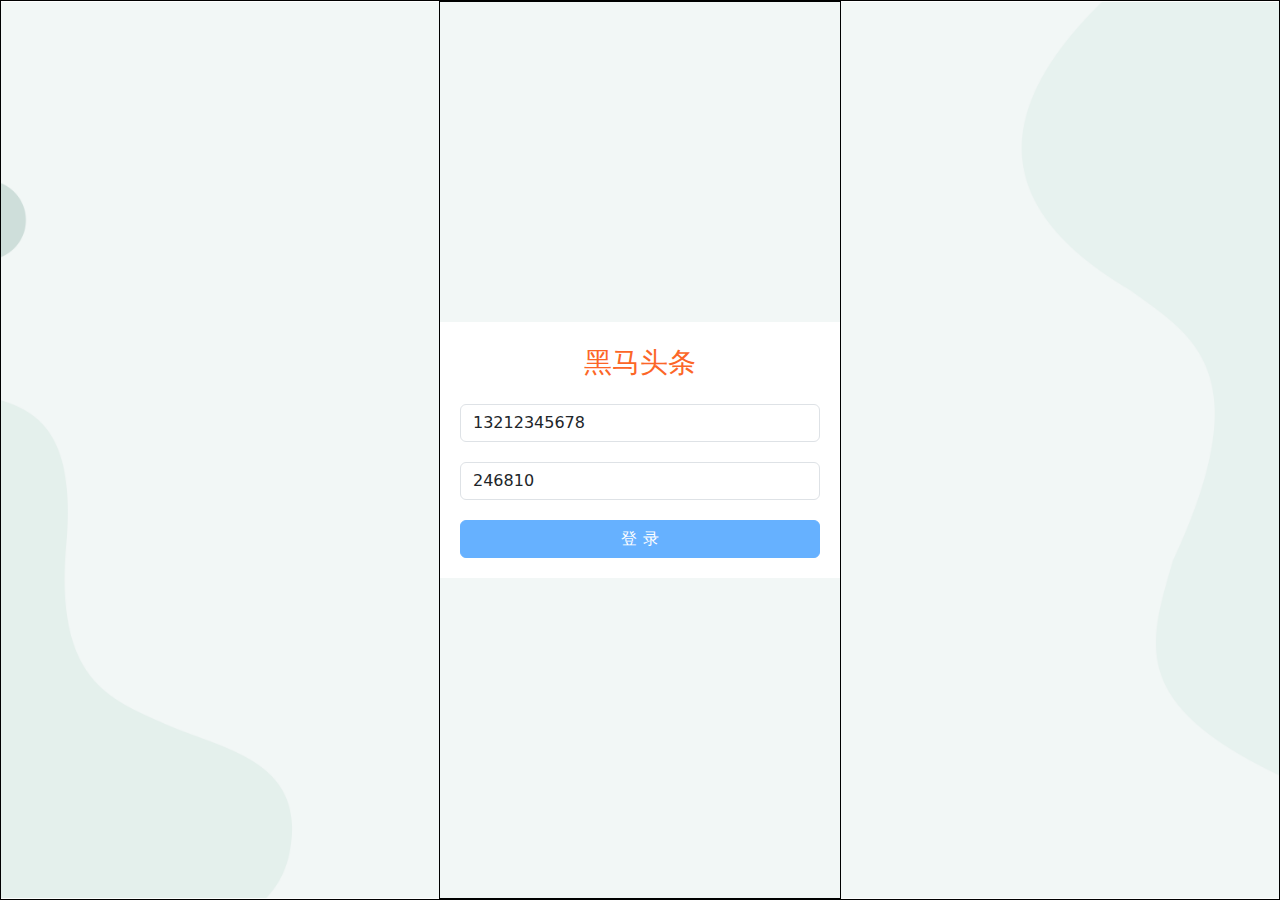
==== page/content/index.html @ a28d95e2 "完成content模块" ====
<!DOCTYPE html>
<html lang="en">

<head>
  <meta charset="UTF-8">
  <meta http-equiv="X-UA-Compatible" content="IE=edge">
  <meta name="viewport" content="width=device-width, initial-scale=1.0">
  <link rel="stylesheet" href="https://cdn.bootcdn.net/ajax/libs/twitter-bootstrap/5.2.3/css/bootstrap.min.css">
  <link rel="stylesheet"
    href="https://at.alicdn.com/t/c/font_4001111_4jrdiaeyvuy.css?spm=a313x.7781069.1998910419.52&file=font_4001111_4jrdiaeyvuy.css">
  <link rel="stylesheet" href="https://cdn.bootcdn.net/ajax/libs/bootstrap-icons/1.10.3/font/bootstrap-icons.min.css">
  <link rel="stylesheet" href="./index.css">
  <title>首页-内容管理</title>
</head>

<body>
  <div class="wrap">
    <!-- 侧边栏 -->
    <div class="aside">
      <h2>黑马头条</h2>
      <ul class="nav">
        <li>
          <a href="./index.html" class="active">
            <span class="iconfont icon-16"></span>
            <span>内容管理</span>
          </a>
        </li>
        <li>
          <a href="../publish/index.html">
            <span class="iconfont icon-fabu"></span>
            <span>发布文章</span>
          </a>
        </li>
      </ul>
    </div>
    <!-- 右侧区域 -->
    <div class="main">
      <!-- 顶部导航 -->
      <div class="top-nav">
        <div class="nav-item">
          <span class="nick-name">昵称</span>
          <span class="quit">退出</span>
        </div>
      </div>
      <!-- 内容区域 -->
      <div class="content">
        <!-- 筛选 -->
        <div class="card">
          <div class="title">
            <span>内容管理</span>
          </div>
          <div class="body">
            <form class="sel-form">
              <div>
                <label class="form-label">状态:</label>
                <div class="form-check">
                  <input class="form-check-input" type="radio" name="status" value="" id="all" checked>
                  <label class="form-check-label" for="all">
                    全部
                  </label>
                </div>
                <div class="form-check">
                  <input class="form-check-input" type="radio" name="status" value="1" id="audit">
                  <label class="form-check-label" for="audit">
                    待审核
                  </label>
                </div>
                <div class="form-check">
                  <input class="form-check-input" type="radio" name="status" value="2" id="approved">
                  <label class="form-check-label" for="approved">
                    审核通过
                  </label>
                </div>
              </div>
              <div>
                <label class="form-label">频道:</label>
                <select class="form-select" name="channel_id">
                  <option selected>请选择文章频道</option>
                  <option value="1">频道1</option>
                  <option value="2">频道2</option>
                  <option value="3">频道3</option>
                </select>
              </div>
              <div>
                <button type="button" class="btn btn-primary sel-btn">筛选</button>
              </div>
            </form>
          </div>
        </div>
        <!-- 内容列表 -->
        <div class="card">
          <table class="table table-striped table-hover">
            <thead>
              <tr>
                <th>封面</th>
                <th>标题</th>
                <th>状态</th>
                <th>发布时间</th>
                <th>阅读数</th>
                <th>评论数</th>
                <th>点赞数</th>
                <th>操作</th>
              </tr>
            </thead>
            <tbody class="align-middle art-list">
              <tr>
                <td>
                  <img
                    src="https://img2.baidu.com/it/u=2640406343,1419332367&fm=253&fmt=auto&app=138&f=JPEG?w=708&h=500"
                    alt="">
                </td>
                <td>文章标题</td>
                <td>
                  <span class="badge text-bg-success">审核通过</span>
                  <span class="badge text-bg-primary">待审核</span>
                </td>
                <td>
                  <span>2023-04-27 10:59:34</span>
                </td>
                <td>
                  <span>0</span>
                </td>
                <td>
                  <span>0</span>
                </td>
                <td>
                  <span>0</span>
                </td>
                <td>
                  <i class="bi bi-pencil-square edit"></i>
                  <i class="bi bi-trash3 del"></i>
                </td>
              </tr>
            </tbody>
          </table>
          <!-- 分页 -->
          <nav>
            <ul class="pagination">
              <li class="page-item last">
                <a class="page-link" href="javascript:;">
                  <span>&laquo;</span>
                </a>
              </li>
              <li class="page-item page-now">
                第1页
              </li>
              <li class="page-item next">
                <a class="page-link" href="javascript:;">
                  <span>&raquo;</span>
                </a>
              </li>
              <li>
                <span class="total-count page-now">共0条</span>
              </li>
            </ul>
          </nav>
        </div>
      </div>
    </div>
  </div>
  <script src="https://cdn.bootcdn.net/ajax/libs/axios/1.3.4/axios.min.js"></script>
  <script src="https://cdn.bootcdn.net/ajax/libs/twitter-bootstrap/5.2.3/js/bootstrap.min.js"></script>
  <script src="../../lib/form-serialize.js"></script>
  <script src="../../utils/request.js"></script>
  <script src="../../utils/auth.js"></script>
  <script src="./index.js"></script>
</body>

</html>
---- page/content/index.css ----
html, body{
  height: 100%;
}
.wrap{
  min-height: 100%;
  display: flex;
}

/* 侧边栏 */
.aside {
  width: 200px;
  background-color: #023;
  padding-top: 40px;
}
.aside h2 {
  text-align: center;
  color: #fc6627;
}

/* 侧边栏导航 */
.nav{
  padding-left: 20px;
}
.nav li {
  width: 100%;
  height: 60px;
  line-height: 60px;
  color: white;
  cursor: pointer;
  list-style: none;
}
.nav li a{
  color: white;
  text-decoration: none;
}
.nav li a.active{
  color: #409eff !important;
}

/* 内容区域 */
.main{
  height: 100%;
  flex: 1;
}
.top-nav{
  height: 60px;
  border-bottom: 1px solid #ddd;
  display: flex;
  justify-content: flex-end;
  align-items: center;
  padding-right: 40px;
}
.nav-item span{
  cursor: pointer;
}
.nav-item span:last-of-type{
  margin-left: 20px;
}

/* 卡片容器布局 */
.content{
  padding: 30px;
}
.card{
  box-shadow: 0 2px 12px 0 rgb(0 0 0 / 10%);
  border: 1px solid #ebeef5;
  padding: 20px;
}
.card:nth-child(n + 2){
  margin-top: 30px;
}
.card .title{
  height: 50px;
  display: flex;
  align-items: center;
  border-bottom: 1px solid #ebeef5;
  
}

/* 表单部分 */
.form-check, .form-select{
  display: inline-block;
  margin-left: 10px;
}
.form-select{
  width: auto;
}
.body form>div {
  margin-top: 20px;
}

/* 表格列表部分 */
.table img {
  width: 100px;
  height: 100px;
}
.table .bi{
  cursor: pointer;
}

/* 分页 */
.page-now{
  line-height: 40px;
  padding: 0 20px;
}
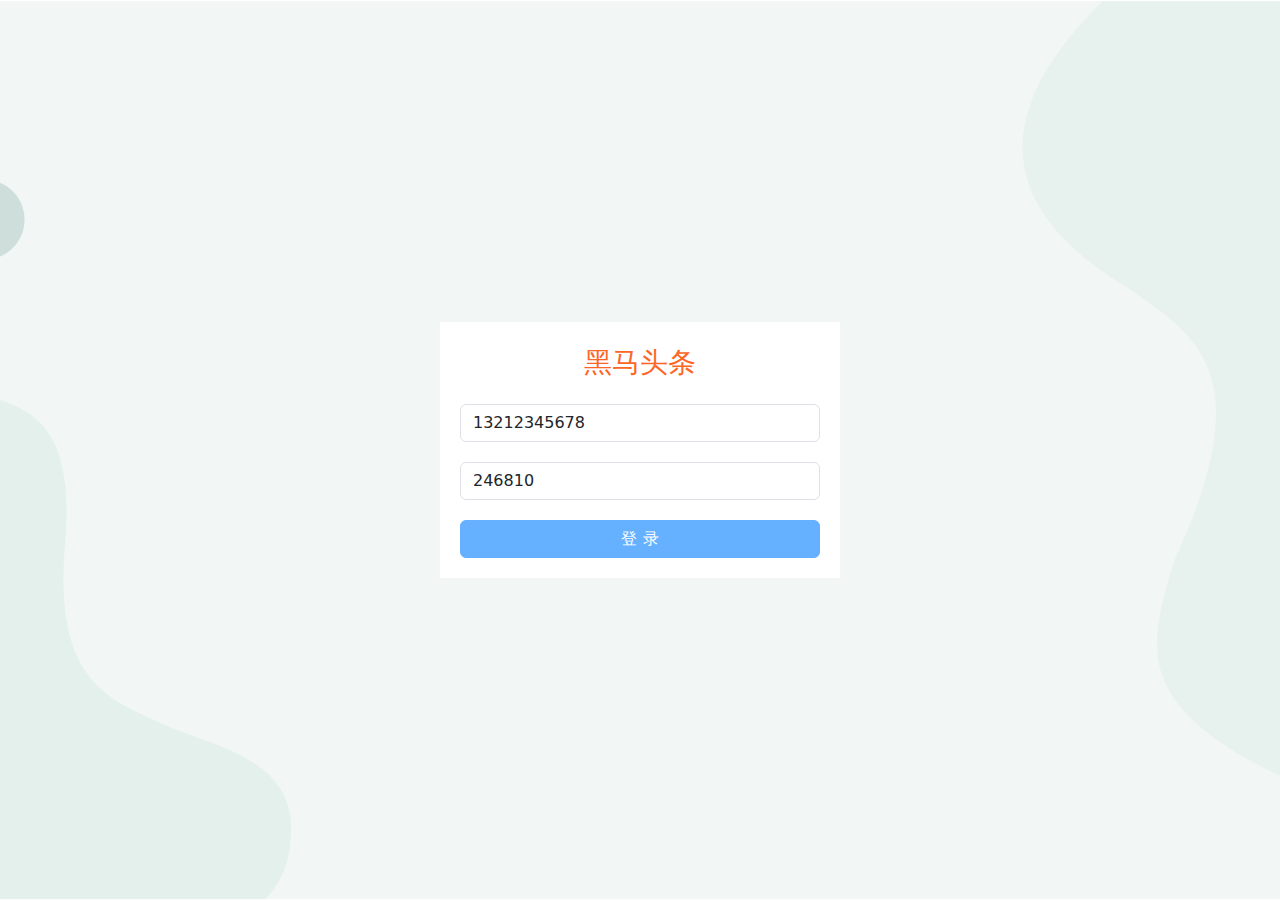
==== commit 8901d3e8: "添加publish模块" ====
--- a/page/content/index.html
+++ b/page/content/index.html
@@ -10,7 +10,7 @@
     href="https://at.alicdn.com/t/c/font_4001111_4jrdiaeyvuy.css?spm=a313x.7781069.1998910419.52&file=font_4001111_4jrdiaeyvuy.css">
   <link rel="stylesheet" href="https://cdn.bootcdn.net/ajax/libs/bootstrap-icons/1.10.3/font/bootstrap-icons.min.css">
   <link rel="stylesheet" href="./index.css">
-  <title>首页-内容管理</title>
+  <title>publish - 修改</title>
 </head>
 
 <body>
